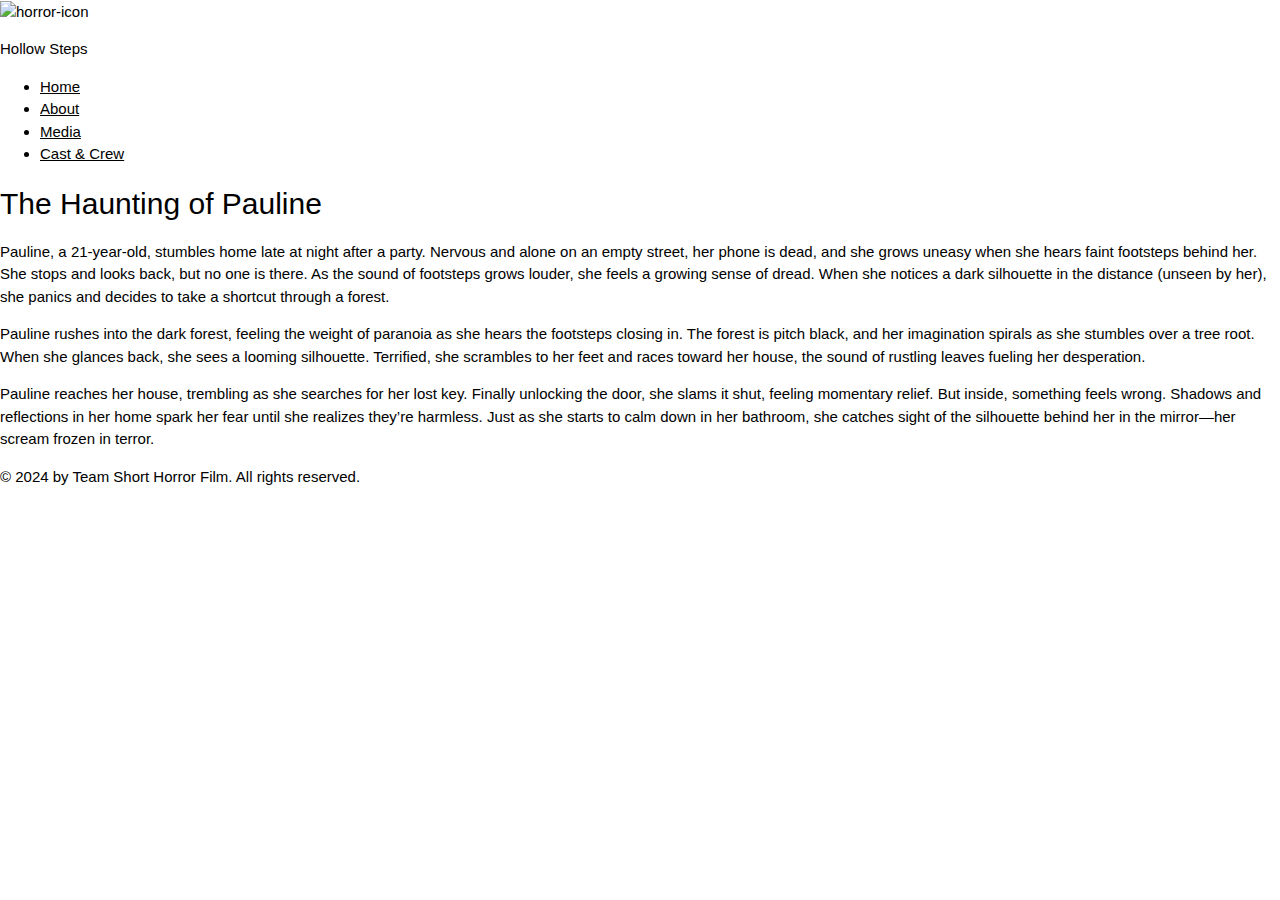
==== about.html @ c43be9ac "Update about.html" ====
<!DOCTYPE html>
<html lang="en">

<head>
    <meta charset="UTF-8">
    <meta name="viewport" content="width=device-width, initial-scale=1.0">
    <title>Hollow Steps</title>
    <link rel="preconnect" href="https://fonts.googleapis.com">
    <link rel="preconnect" href="https://fonts.gstatic.com" crossorigin>
    <link
        href="https://fonts.googleapis.com/css2?family=IM+Fell+English:ital@0;1&family=Inter:ital,opsz,wght@0,14..32,100..900;1,14..32,100..900&display=swap"
        rel="stylesheet">
    <link rel="stylesheet" href="https://cdnjs.cloudflare.com/ajax/libs/font-awesome/6.6.0/css/all.min.css"
        integrity="sha512-Kc323vGBEqzTmouAECnVceyQqyqdsSiqLQISBL29aUW4U/M7pSPA/gEUZQqv1cwx4OnYxTxve5UMg5GT6L4JJg=="
        crossorigin="anonymous" referrerpolicy="no-referrer" />
    <link rel="stylesheet" href="https://www.w3schools.com/w3css/4/w3.css">
    <link rel="stylesheet" href="css/style.css">
    <link rel="icon" href="favicon.ico" type="image/x-icon">
</head>

<body class="about-body">
    <header>
        <nav>
            <div class="title"><img src="assets/icons8-17476-0-73652-kapuzenjacke-kleidung-100 1.png" alt="horror-icon">
                <p>Hollow Steps</p>
            </div>
            <ul id="menuList">
                <li><a href="index.html">Home</a></li>
                <li><a href="about.html">About</a></li>
                <li><a href="media.html">Media</a></li>
                <li><a href="cast-crew.html">Cast & Crew</a></li>
            </ul>
            <div class="menu-icon">
                <i class="fa-solid fa-bars" onclick="toggleMenu()"></i>
            </div>
        </nav>
        <script src="js/menu-toggle.js"></script>
        <script src="https://kit.fontawesome.com/f8e1a90484.js" crossorigin="anonymous"></script>
    </header>
    <main>
        <section class="about-section" id="about">
            <div class="about-container">
                <div class="about-column">
                    <h2 class="about-header">The Haunting of Pauline</h2>
                </div>
                <div class="about-image-1">
                </div>
            </div>
            <div class="about-container">
                <div class="about-column-right">
                    <p class="about-paragraph">
                        Pauline, a 21-year-old, stumbles home late at night after a party. Nervous and alone on an empty
                        street, her phone is dead, and she grows uneasy when she hears faint footsteps behind her. She
                        stops and looks back, but no one is there. As the sound of footsteps grows louder, she feels a
                        growing sense of dread. When she notices a dark silhouette in the distance (unseen by her), she
                        panics and decides to take a shortcut through a forest.
                    </p>
                    <div class="about-image-2">
                    </div>

                </div>
            </div>
            <div class="about-container">
                <div class="about-column">
                    <p class="about-paragraph">
                        Pauline rushes into the dark forest, feeling the weight of paranoia as she hears the footsteps
                        closing in. The forest is pitch black, and her imagination spirals as she stumbles over a tree
                        root. When she glances back, she sees a looming silhouette. Terrified, she scrambles to her feet
                        and races toward her house, the sound of rustling leaves fueling her desperation.
                    </p>
                    <div class="about-image-3">
                    </div>
                </div>
            </div>
            <div class="about-container">
                <div class="about-column-right">
                    <p class="about-paragraph">
                        Pauline reaches her house, trembling as she searches for her lost key. Finally unlocking the
                        door, she slams it shut, feeling momentary relief. But inside, something feels wrong. Shadows
                        and reflections in her home spark her fear until she realizes they’re harmless. Just as she
                        starts to calm down in her bathroom, she catches sight of the silhouette behind her in the
                        mirror—her scream frozen in terror.
                    </p>
                    <div class="about-image-4">
                    </div>
                </div>
            </div>
        </section>
    </main>
    <footer>
        <span>&copy; 2024 by Team Short Horror Film. All rights reserved.</span>
    </footer>
</body>

</html>
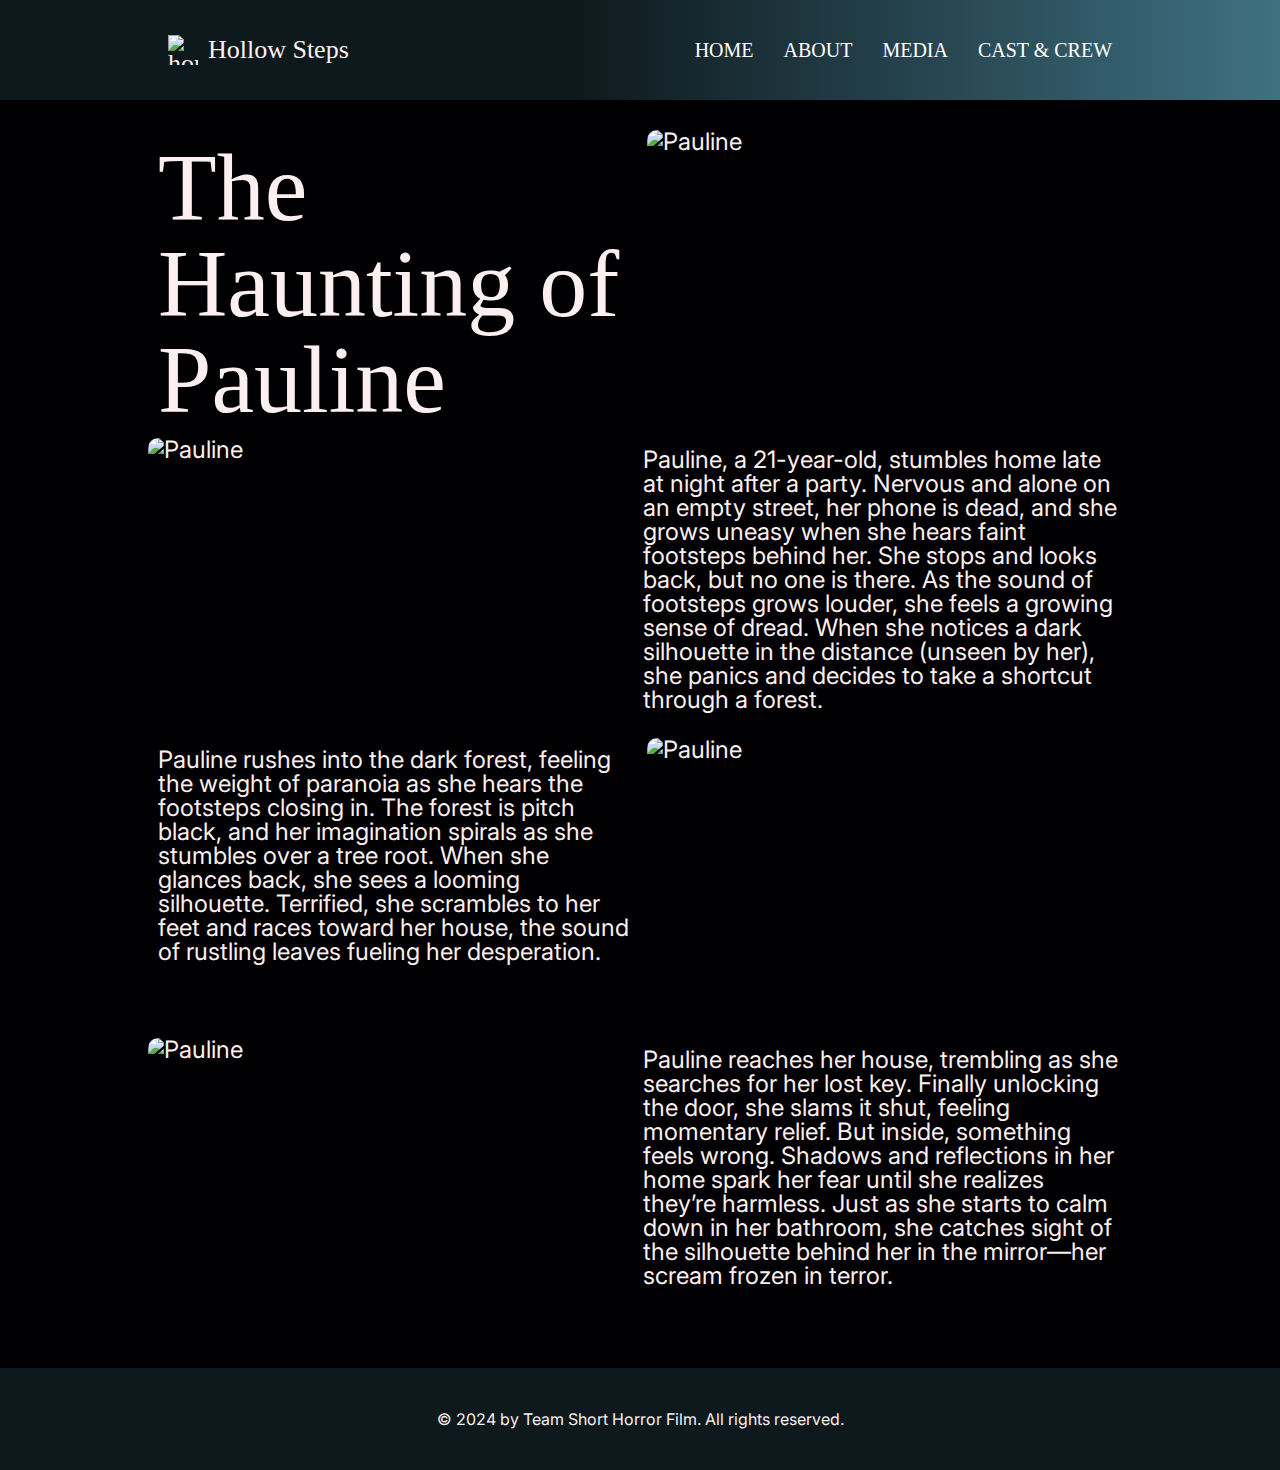
==== commit 199a1c58: "Update about.html" ====
--- a/about.html
+++ b/about.html
@@ -43,8 +43,7 @@
                 <div class="about-column">
                     <h2 class="about-header">The Haunting of Pauline</h2>
                 </div>
-                <div class="about-image-1">
-                </div>
+                <img src="assets/Picture_1.jpg" class="about-image-1" alt="Pauline">
             </div>
             <div class="about-container">
                 <div class="about-column-right">
@@ -55,8 +54,7 @@
                         growing sense of dread. When she notices a dark silhouette in the distance (unseen by her), she
                         panics and decides to take a shortcut through a forest.
                     </p>
-                    <div class="about-image-2">
-                    </div>
+                    <img src="assets/Picture_2.jpg" class="about-image-2" alt="Pauline">
 
                 </div>
             </div>
@@ -68,9 +66,9 @@
                         root. When she glances back, she sees a looming silhouette. Terrified, she scrambles to her feet
                         and races toward her house, the sound of rustling leaves fueling her desperation.
                     </p>
-                    <div class="about-image-3">
-                    </div>
+                    <img src="assets/Picture_3.jpg" class="about-image-3" alt="Pauline">
                 </div>
+            </div>
             </div>
             <div class="about-container">
                 <div class="about-column-right">
@@ -81,9 +79,9 @@
                         starts to calm down in her bathroom, she catches sight of the silhouette behind her in the
                         mirror—her scream frozen in terror.
                     </p>
-                    <div class="about-image-4">
-                    </div>
+                    <img src="assets/Picture_4.jpg" class="about-image-4" alt="Pauline">
                 </div>
+            </div>
             </div>
         </section>
     </main>
--- a/css/style.css
+++ b/css/style.css
@@ -0,0 +1,667 @@
+/* http://meyerweb.com/eric/tools/css/reset/ 
+   v2.0 | 20110126
+   License: none (public domain)
+*/
+
+html, body, div, span, applet, object, iframe,
+h1, h2, h3, h4, h5, h6, p, blockquote, pre,
+a, abbr, acronym, address, big, cite, code,
+del, dfn, em, img, ins, kbd, q, s, samp,
+small, strike, strong, sub, sup, tt, var,
+b, u, i, center,
+dl, dt, dd, ol, ul, li,
+fieldset, form, label, legend,
+table, caption, tbody, tfoot, thead, tr, th, td,
+article, aside, canvas, details, embed, 
+figure, figcaption, footer, header, hgroup, 
+menu, nav, output, ruby, section, summary,
+time, mark, audio, video {
+	margin: 0;
+	padding: 0;
+	border: 0;
+	font-size: 100%;
+	font: inherit;
+	vertical-align: baseline;
+}
+/* HTML5 display-role reset for older browsers */
+article, aside, details, figcaption, figure, 
+footer, header, hgroup, menu, nav, section {
+	display: block;
+}
+body {
+	line-height: 1;
+}
+ol, ul {
+	list-style: none;
+}
+blockquote, q {
+	quotes: none;
+}
+blockquote:before, blockquote:after,
+q:before, q:after {
+	content: '';
+	content: none;
+}
+table {
+	border-collapse: collapse;
+	border-spacing: 0;
+}
+
+/* Header */
+
+header {
+    z-index: 99999;
+    position: sticky;
+    width: 100%;
+    font-family: IM Fell English;
+    color: #fbefef;
+    background: linear-gradient(90deg, #0e191d 45%, #3f7183);
+}
+
+nav{
+    padding: 20px 0px;
+    display: flex;
+    align-items: center;
+    justify-content: space-around;
+    height: 100px;
+    font-size: 20px;
+}
+
+.title {
+    font-size: 26px;
+    display: flex;
+    align-items: center;
+    font-family:IM Fell English;
+}
+
+.title img {
+    height: 30px;
+    width: 30px;
+}
+
+.title p {
+    padding: 10px;
+}
+nav ul{
+    display: flex;
+    gap: 30px;
+    align-items: center;
+    text-transform: uppercase;
+}
+
+nav ul li{
+    list-style-type: none;
+}
+
+nav ul li a{
+    text-decoration: none;
+    color: #fff;
+    transition: all 0.5s ease-out;
+}
+
+nav ul li a:hover {
+    color: gray;
+}
+.menu-icon{
+    display: none;
+}
+
+.menu-icon i{
+    color: #fff;
+    font-size: 30px;
+}
+
+@media (max-width: 1024px) {
+    nav {
+        padding: 5px 44px;
+        justify-content: space-between;
+    }
+    
+    .title {
+        font-size: 20px;
+    }
+
+    nav ul{
+        position: absolute;
+        top: 75px;
+        left: 0;
+        right: 0;
+        flex-direction: column;
+        text-align: center;
+        background: linear-gradient(90deg, #0e191d 45%, #3f7183);
+        gap: 0;
+        overflow: hidden;
+    }
+    nav ul li{
+        padding: 15px;
+    }
+    .menu-icon{
+        display: block;
+    }
+    #menuList{
+        transition: all 0.5s;
+    }
+}
+
+footer {
+    background-color: #0e191d;
+    color: #fbefef;
+    font-size: 16px;
+    font-family: Inter;
+    padding: 43px;
+    display: flex;
+    justify-content: center;
+    text-align: center;
+}
+
+@media (max-width: 1024px) {
+    footer {
+        font-size: 12px;
+    }
+}
+
+/* Home */
+.banner {
+    position: relative;
+    width: 100%;
+    height: 100vh;
+    overflow: hidden;
+}
+
+.banner video {
+    position: absolute;
+    top: 50%;
+    left: 50%;
+    width: 100%;
+    height: 100%;
+    object-fit: cover;
+    transform: translate(-50%, -50%);
+    z-index: -2;
+}
+
+.overlay {
+    position: absolute;
+    top: 45%;
+    left: 30%;
+    transform: translate(-50%, -50%);
+    text-align: left;
+    color: #fbefef;
+    font-family: 'IM Fell English', serif;
+}
+
+.overlay h1 {
+    font-size: 64px;
+    animation: fadeInText 10s ease backwards;
+}
+
+@keyframes fadeInText {
+    from {
+      opacity: 0;
+      transform: translateY(50%);
+    }
+    to {
+      opacity: 1;
+      transform: translateY(0%);
+    }
+}
+
+.overlay p {
+    font-size: 64px;
+    animation: fadeInText 15s ease forwards;
+}
+
+.overlay a {
+    font-size: 32px;
+    color: #060201;
+    text-decoration: none;
+    padding: 21px 81px;
+    display: inline-block;
+    margin-top: 20px;
+    border-radius: 37px;
+    background-color: #fbefef;
+    animation: fadeInText 15s ease backwards;
+}
+
+.overlay a:hover {
+    background-color: grey;
+    transition: all 0.5s ease-out;
+}
+
+.scroll-down {
+    position: absolute;
+    transform: translate(-50%, -50%);
+    top: 95%;
+    left: 50%;
+    opacity: 60%;
+}
+.scroll {
+	width: 60px;
+	height: 60px;
+	border: 1px solid #fbefef;
+	border-radius: 50%;
+	position: relative;
+	animation: down 1.5s infinite;
+	-webkit-animation: down 1.5s infinite;
+	&::before {
+		content: '';
+		position: absolute;
+		top: 15px;
+		left: 18px;
+		width: 18px;
+		height: 18px;
+		border-left: 5px solid #fbefef;
+  	    border-bottom: 5px solid #fbefef;
+		transform: rotate(-45deg);
+	}
+}
+
+@keyframes scroll {
+	0% {
+		height: 40px;
+	}
+	30% {
+		height: 70px;
+	}
+	60% {
+		height: 40px;
+	}
+}
+
+@-webkit-keyframes scroll {
+	0% {
+		height: 40px;
+	}
+	30% {
+		height: 70px;
+	}
+	60% {
+		height: 40px;
+	}
+}
+
+@keyframes down {
+	0% {
+		transform: translate(0);
+	}
+	20% {
+		transform: translateY(15px);
+	}
+	40% {
+		transform: translate(0);
+	}
+}
+
+@-webkit-keyframes down {
+	0% {
+		transform: translate(0);
+	}
+	20% {
+		transform: translateY(15px);
+	}
+	40% {
+		transform: translate(0);
+	}
+}
+
+@media (max-width: 1024px) {
+    .overlay {
+        position: absolute;
+        top: 40%;
+        left: 40%;
+    }
+}
+
+@media (max-width: 480px) {
+    .overlay h1 {
+        font-size: 45px;
+    }
+
+    .overlay p {
+        font-size: 45px;
+    }
+
+    .overlay a {
+        font-size: 28px;
+        padding: 15px 57px;
+    }
+
+    .overlay a svg {
+        height: 22px;
+        
+    }
+}
+
+
+/* About */
+
+.about-section {
+    background-color: #000002;
+    color: #fbefef;
+    font-family: Inter;
+    font-size: 24px;
+    padding-top: 30px;
+    padding-bottom: 30px;
+}
+
+.about-header {
+    font-family: IM Fell English;
+    font-size: 96px;
+    color: #fbefef;
+    max-width: 479px;
+    margin: 10px;
+    animation: fadeInText 5s ease backwards;
+}
+
+.about-container {
+    display: flex;
+    justify-content: center;
+    animation: fadeInText 5s ease backwards;
+    margin: 0 10px;
+}
+    
+
+.about-column {
+    display: flex;
+    animation: fadeInText 5s ease backwards;
+}
+
+
+.about-column-right {
+    display: flex;
+    flex-direction: row-reverse;
+    animation: fadeInText 5s ease backwards;
+
+}
+
+.about-paragraph {
+    max-width: 479px;
+    margin: 10px;
+    animation: fadeInText 10s ease backwards;
+}
+
+.about-image-1{
+    background-image: url( assets/Picture_1.jpg);
+    background-size: cover; /* Ensure the image covers the entire element */
+    background-position: center; /* Center the image */
+    height: 300px;
+    width: 485px;
+    animation: fadeInText 5s ease backwards;
+    border-radius: 10px;
+}
+.about-image-2{
+    background-image: url( assets/Picture_2.jpg);
+    background-size: cover; /* Ensure the image covers the entire element */
+    background-position: center; /* Center the image */
+    height: 300px;
+    width: 485px;
+    animation: fadeInText 5s ease backwards;
+    border-radius: 10px;
+}
+
+.about-image-3{
+    background-image: url( assets/Picture_3.jpg);
+    background-size: cover; /* Ensure the image covers the entire element */
+    background-position: center; /* Center the image */
+    height: 300px;
+    width: 485px;
+    animation: fadeInText 5s ease backwards;
+    border-radius: 10px;
+}
+.about-image-4{
+    background-image: url( assets/Picture_4.jpg);
+    background-size: cover; /* Ensure the image covers the entire element */
+    background-position: center; /* Center the image */
+    height: 300px;
+    width: 485px;
+    animation: fadeInText 5s ease backwards;
+    border-radius: 10px;
+}
+
+@media (max-width: 1000px){
+    .about-header {
+        font-size: 58px;
+        max-width: 315px;
+    }
+
+    .about-image-1, .about-image-2, .about-image-3, .about-image-4 {
+        height: 186px;
+        max-width: 315px;
+    }
+
+    .about-paragraph {
+        font-size: 16px;
+        max-width: 315px;
+        line-height: 16px;
+        font-size: 15px;
+        margin: 5px;
+    }
+
+    .header {
+        position: fixed;
+    }
+}
+
+@media (max-width: 660px){
+    .about-header {
+        font-size: 36px;
+        margin: 10px 0;
+    }
+
+    .about-container {
+        display: grid;
+    }
+
+    .about-column {
+        display: grid;
+    }
+
+    .about-column-right {
+        display: grid;
+    }
+
+    .about-paragraph {
+        margin: 10px 0;
+    }
+    
+}
+
+/* Media */
+.media-body {
+    background-color: #060201;
+}
+.media-section {
+    margin: 0 10px;
+}
+.media-h1 {
+    font-family: IM Fell English;
+    font-size: 40px;
+    color: #fbefef;
+    display: flex;
+    justify-content: center;
+    padding: 55px;
+    animation: fadeInText 1s ease-out backwards;
+}
+
+
+/* Cast & Crew */
+
+.cast-crew-body {
+    background-color: #060201;
+}
+
+.cast-crew-section {
+    padding-top: 80px;
+    padding-bottom: 80px
+}
+
+.cast-crew-container {
+    display: flex;
+    justify-content: center;
+    margin: 0 10px;
+}
+
+.cast-crew-h1 {
+    font-family: IM Fell English;
+    font-size: 40px;
+    color: #fbefef;
+    font-size: 96px;
+    max-width: 360px;
+    animation: fadeInText 5s ease backwards;
+}
+
+.cast-crew-paragraph {
+    font-size: 24px;
+    color: #fbefef;
+    font-family: Inter;
+    text-align: right;
+    max-width: 683px;
+    padding: 10px;
+    animation: fadeInText 10s ease backwards;
+}
+
+.ag-format-container {
+  width: 1142px;
+  margin: 0 auto;
+  animation: fadeInText 5s ease backwards;
+}
+
+.ag-courses_box {
+  display: -webkit-box;
+  display: -ms-flexbox;
+  display: flex;
+  -webkit-box-align: start;
+  -ms-flex-align: start;
+  align-items: flex-start;
+  -ms-flex-wrap: wrap;
+  flex-wrap: wrap;
+
+  padding: 50px 0;
+}
+.ag-courses_item {
+  -ms-flex-preferred-size: calc(33.33333% - 30px);
+  flex-basis: calc(33.33333% - 30px);
+
+  margin: 0 15px 30px;
+
+  overflow: hidden;
+  font-family: Inter;
+  display: block;
+  padding: 30px 20px;
+  background-color: #0e191d;
+
+  overflow: hidden;
+  height: 190px;
+  position: relative;
+}
+
+.ag-courses-item_title {
+  min-height: 87px;
+
+  overflow: hidden;
+
+  font-weight: bold;
+  font-size: 48px;
+  color: #fbefef;
+
+  z-index: 2;
+  position: relative;
+}
+.ag-courses-item_date-box {
+  font-size: 24px;
+  font-weight: 100;
+  color: #fbefef;
+
+  z-index: 2;
+  position: relative;
+}
+
+
+@media only screen and (max-width: 1100px) {
+  .ag-courses_item {
+    -ms-flex-preferred-size: calc(50% - 30px);
+    flex-basis: calc(50% - 30px);
+  }
+  .ag-courses-item_title {
+    font-size: 35px;
+  }
+}
+
+@media only screen and (max-width: 1024px) {
+  .ag-format-container {
+    width: 96%;
+  }
+
+}
+@media only screen and (max-width: 639px) {
+  .ag-courses_item {
+    -ms-flex-preferred-size: 100%;
+    flex-basis: 100%;
+  }
+  .ag-courses-item_title {
+    min-height: 72px;
+    line-height: 1;
+  }
+  .ag-courses-item_link {
+    padding: 22px 40px;
+  }
+  .ag-courses-item_date-box {
+    font-size: 20px;
+  }
+}
+
+.ag-courses_item:hover {
+    transform: translateY(-10px);
+}
+
+@media screen and (max-width: 1024px) {
+
+    .cast-crew-section {
+        padding-top: 0;
+    }
+    .cast-crew-container {
+        display: grid;
+    }
+
+    .cast-crew-h1 {
+        max-width: none;
+        font-size: 36px;
+        text-align: center;
+        padding: 55px;
+    }
+
+    .cast-crew-paragraph {
+        text-align: left;
+        font-size: 15px;
+    } 
+
+    
+}
+
+html, body {
+    height: 100%;
+    margin: 0;
+    display: flex;
+    flex-direction: column;
+}
+
+body {
+    display: flex;
+    flex-direction: column;
+}
+
+.media-main {
+    flex: 1;
+    display: flex;
+    flex-direction: column;
+}
+
+.w3-content {
+    animation: fadeInText 3s ease backwards;
+
+}
+
+@media (max-width: 1024px) {
+    .media-footer {
+        font-size: 12px;
+    }
+}
